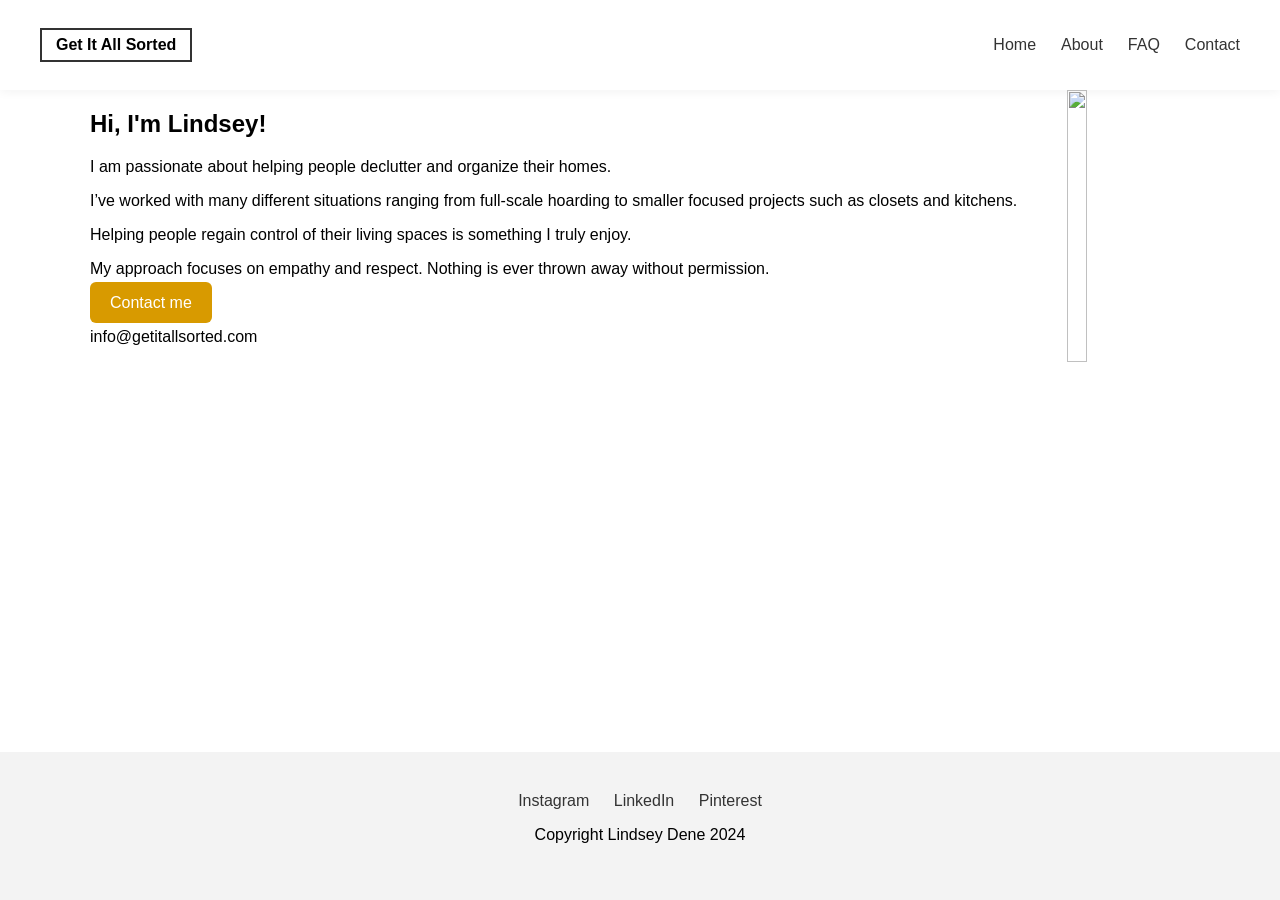
==== about.html @ 57a903ab "Add files via upload" ====
<!DOCTYPE html>
<html lang="en">
<head>

<meta charset="UTF-8">
<meta name="viewport" content="width=device-width, initial-scale=1.0">

<title>About</title>

<link rel="stylesheet" href="style.css">

</head>

<body>

<nav class="navbar">

<div class="logo-box">Get It All Sorted</div>

<ul>
<li><a href="index.html">Home</a></li>
<li><a href="about.html">About</a></li>
<li><a href="faq.html">FAQ</a></li>
<li><a href="contact.html">Contact</a></li>
</ul>

</nav>

<main>

<section class="about-page">

<div class="about-container">

<div class="about-text">

<h2>Hi, I'm Lindsey!</h2>

<p>I am passionate about helping people declutter and organize their homes.</p>

<p>I’ve worked with many different situations ranging from full-scale hoarding to smaller focused projects such as closets and kitchens.</p>

<p>Helping people regain control of their living spaces is something I truly enjoy.</p>

<p>My approach focuses on empathy and respect. Nothing is ever thrown away without permission.</p>

<a href="contact.html" class="cta-btn">Contact me</a>

<p class="email">info@getitallsorted.com</p>

</div>

<div class="about-image">
<img src="images/lindsey.jpg">
</div>

</div>

</section>

</main>

<footer class="site-footer">

<div class="socials">

<a href="https://instagram.com/getitall.sorted">Instagram</a>
<a href="https://www.linkedin.com/in/lindseydene/">LinkedIn</a>
<a href="https://pinterest.com/getitallsortedout">Pinterest</a>

</div>

<p>Copyright Lindsey Dene 2024</p>

</footer>

</body>
</html>
---- style.css ----
body{
margin:0;
font-family:Poppins,sans-serif;
display:flex;
flex-direction:column;
min-height:100vh;
}

main{
flex:1;
}

.navbar{
position:sticky;
top:0;
display:flex;
justify-content:space-between;
align-items:center;
padding:20px 40px;
background:white;
box-shadow:0 2px 10px rgba(0,0,0,0.05);
}

.logo-box{
border:2px solid #333;
padding:6px 14px;
font-weight:600;
}

.navbar ul{
display:flex;
gap:25px;
list-style:none;
}

.navbar a{
text-decoration:none;
color:#333;
}

.hero{
display:flex;
min-height:80vh;
}

.hero-left{
flex:1;
background:#0e141a;
color:white;
padding:60px;
display:flex;
flex-direction:column;
justify-content:center;
}

.hero-right{
flex:1;
}

.hero-right img{
width:100%;
height:100%;
object-fit:cover;
}

.hero-tag{
background:#1f2937;
padding:6px 12px;
border-radius:20px;
font-size:12px;
margin-bottom:20px;
}

.cta-btn{
background:#d89a00;
color:white;
padding:12px 20px;
border-radius:6px;
text-decoration:none;
margin-top:20px;
}

.gallery{
padding:80px 20px;
text-align:center;
background:black;
}

.gallery h2{
color:#d89a00;
margin-bottom:40px;
}

.gallery-grid{
display:grid;
grid-template-columns:repeat(auto-fit,minmax(200px,1fr));
gap:30px;
max-width:900px;
margin:auto;
}

.gallery-grid img{
width:100%;
border-radius:6px;
}

.about-container{
display:flex;
gap:50px;
max-width:1100px;
margin:auto;
align-items:stretch;
}

.about-image img{
width:100%;
height:100%;
object-fit:cover;
}

.faq-page{
max-width:800px;
margin:auto;
padding:80px 20px;
}

.faq-question{
font-weight:700;
}

.contact-hero{
background:#0e141a;
color:white;
text-align:center;
padding:120px 20px 160px;
}

.contact-hero p{
max-width:650px;
margin:15px auto;
line-height:1.7;
}

.contact-section{
background:#f4f4f4;
padding:120px 20px 80px;
margin-top:-80px;
}

.contact-card{
display:flex;
max-width:900px;
margin:auto;
background:white;
border-radius:12px;
overflow:hidden;
box-shadow:0 15px 40px rgba(0,0,0,0.12);
}

.contact-info{
background:#141922;
color:white;
padding:50px 40px;
flex:1;
display:flex;
flex-direction:column;
justify-content:center;
}

.contact-form{
flex:2;
padding:50px 40px;
}

.contact-form input,
.contact-form textarea{
width:100%;
margin-bottom:18px;
padding:12px;
border:1px solid #ccc;
border-radius:5px;
}

.contact-form button{
background:#d89a00;
color:white;
padding:10px 18px;
border:none;
border-radius:5px;
cursor:pointer;
}

.site-footer{
margin-top:auto;
text-align:center;
padding:40px;
background:#f3f3f3;
}

.site-footer a{
margin:0 10px;
text-decoration:none;
color:#333;
}
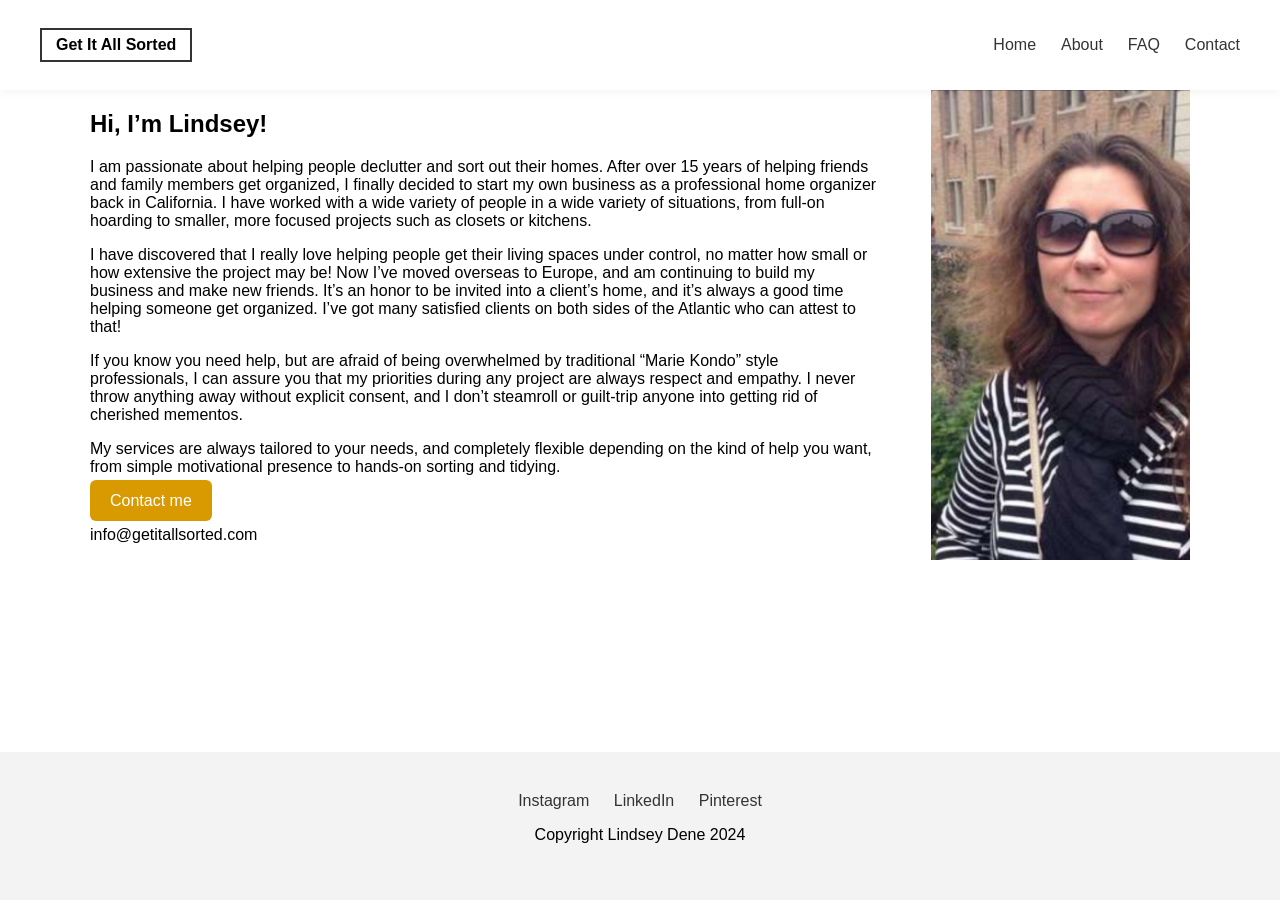
==== commit c7900d92: "Changed About to resemble old website Updated the about page content to reflect new business details" ====
--- a/about.html
+++ b/about.html
@@ -34,15 +34,23 @@
 
 <div class="about-text">
 
-<h2>Hi, I'm Lindsey!</h2>
+<h2>Hi, I’m Lindsey!</h2>
 
-<p>I am passionate about helping people declutter and organize their homes.</p>
+<p>
+I am passionate about helping people declutter and sort out their homes. After over 15 years of helping friends and family members get organized, I finally decided to start my own business as a professional home organizer back in California. I have worked with a wide variety of people in a wide variety of situations, from full-on hoarding to smaller, more focused projects such as closets or kitchens.
+</p>
 
-<p>I’ve worked with many different situations ranging from full-scale hoarding to smaller focused projects such as closets and kitchens.</p>
+<p>
+I have discovered that I really love helping people get their living spaces under control, no matter how small or how extensive the project may be! Now I’ve moved overseas to Europe, and am continuing to build my business and make new friends. It’s an honor to be invited into a client’s home, and it’s always a good time helping someone get organized. I’ve got many satisfied clients on both sides of the Atlantic who can attest to that!
+</p>
 
-<p>Helping people regain control of their living spaces is something I truly enjoy.</p>
+<p>
+If you know you need help, but are afraid of being overwhelmed by traditional “Marie Kondo” style professionals, I can assure you that my priorities during any project are always respect and empathy. I never throw anything away without explicit consent, and I don’t steamroll or guilt-trip anyone into getting rid of cherished mementos.
+</p>
 
-<p>My approach focuses on empathy and respect. Nothing is ever thrown away without permission.</p>
+<p>
+My services are always tailored to your needs, and completely flexible depending on the kind of help you want, from simple motivational presence to hands-on sorting and tidying.
+</p>
 
 <a href="contact.html" class="cta-btn">Contact me</a>
 
@@ -75,4 +83,5 @@
 </footer>
 
 </body>
-</html>+
+</html>
--- a/style.css
+++ b/style.css
@@ -197,8 +197,71 @@
 background:#f3f3f3;
 }
 
+/* MOBILE RESPONSIVE FIX */
+
+@media (max-width: 900px){
+
+.navbar{
+padding:15px 20px;
+}
+
+.navbar ul{
+gap:15px;
+font-size:14px;
+}
+
+
+.hero{
+flex-direction:column;
+}
+
+.hero-left{
+padding:40px 25px;
+text-align:center;
+}
+
+.hero-right{
+height:300px;
+}
+
+
+.gallery-grid{
+grid-template-columns:1fr 1fr;
+gap:15px;
+}
+
+
+.about-container{
+flex-direction:column;
+padding:0 20px;
+}
+
+.about-image img{
+height:auto;
+}
+
+
+.contact-card{
+flex-direction:column;
+}
+
+.contact-info{
+text-align:center;
+}
+
+.contact-form{
+padding:30px 25px;
+}
+
+
+.faq-page{
+padding:60px 20px;
+}
+
+}
 .site-footer a{
 margin:0 10px;
 text-decoration:none;
 color:#333;
-}+
+}
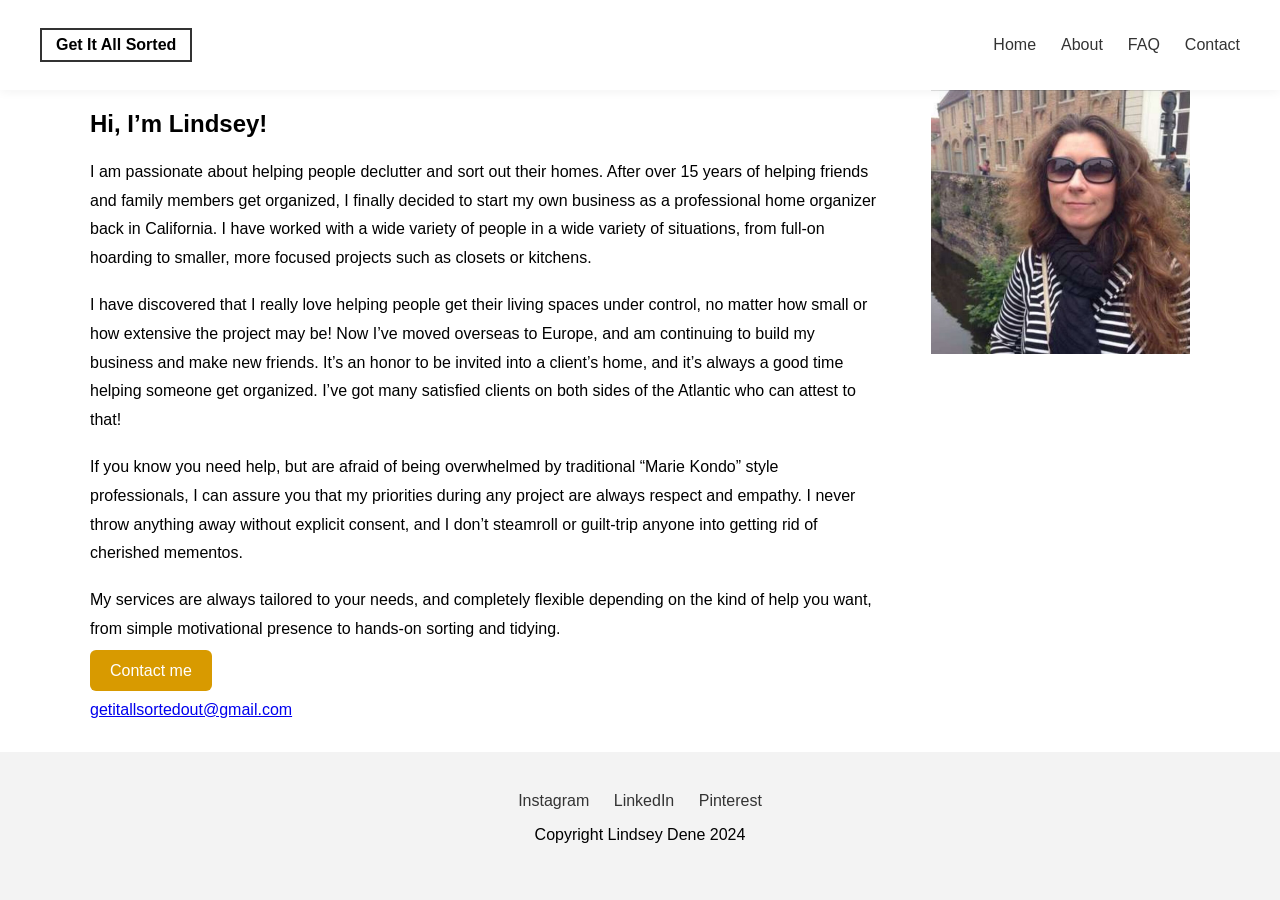
==== commit e8af81f3: "Fix email address and HTML formatting in about.html Updated the email address for contact and fixed " ====
--- a/about.html
+++ b/about.html
@@ -54,8 +54,10 @@
 
 <a href="contact.html" class="cta-btn">Contact me</a>
 
-<p class="email">info@getitallsorted.com</p>
-
+<p class="email">
+<a href="mailto:getitallsortedout@gmail.com">getitallsortedout@gmail.com</a>
+</p>
+  
 </div>
 
 <div class="about-image">
@@ -85,3 +87,4 @@
 </body>
 
 </html>
+
--- a/style.css
+++ b/style.css
@@ -112,10 +112,14 @@
 align-items:stretch;
 }
 
+.about-image{
+max-width:420px;
+}
+
 .about-image img{
 width:100%;
-height:100%;
-object-fit:cover;
+height:auto;
+object-fit:contain;
 }
 
 .faq-page{
@@ -265,3 +269,9 @@
 color:#333;
 
 }
+
+.about-text p{
+line-height:1.8;
+margin-bottom:18px;
+}
+
